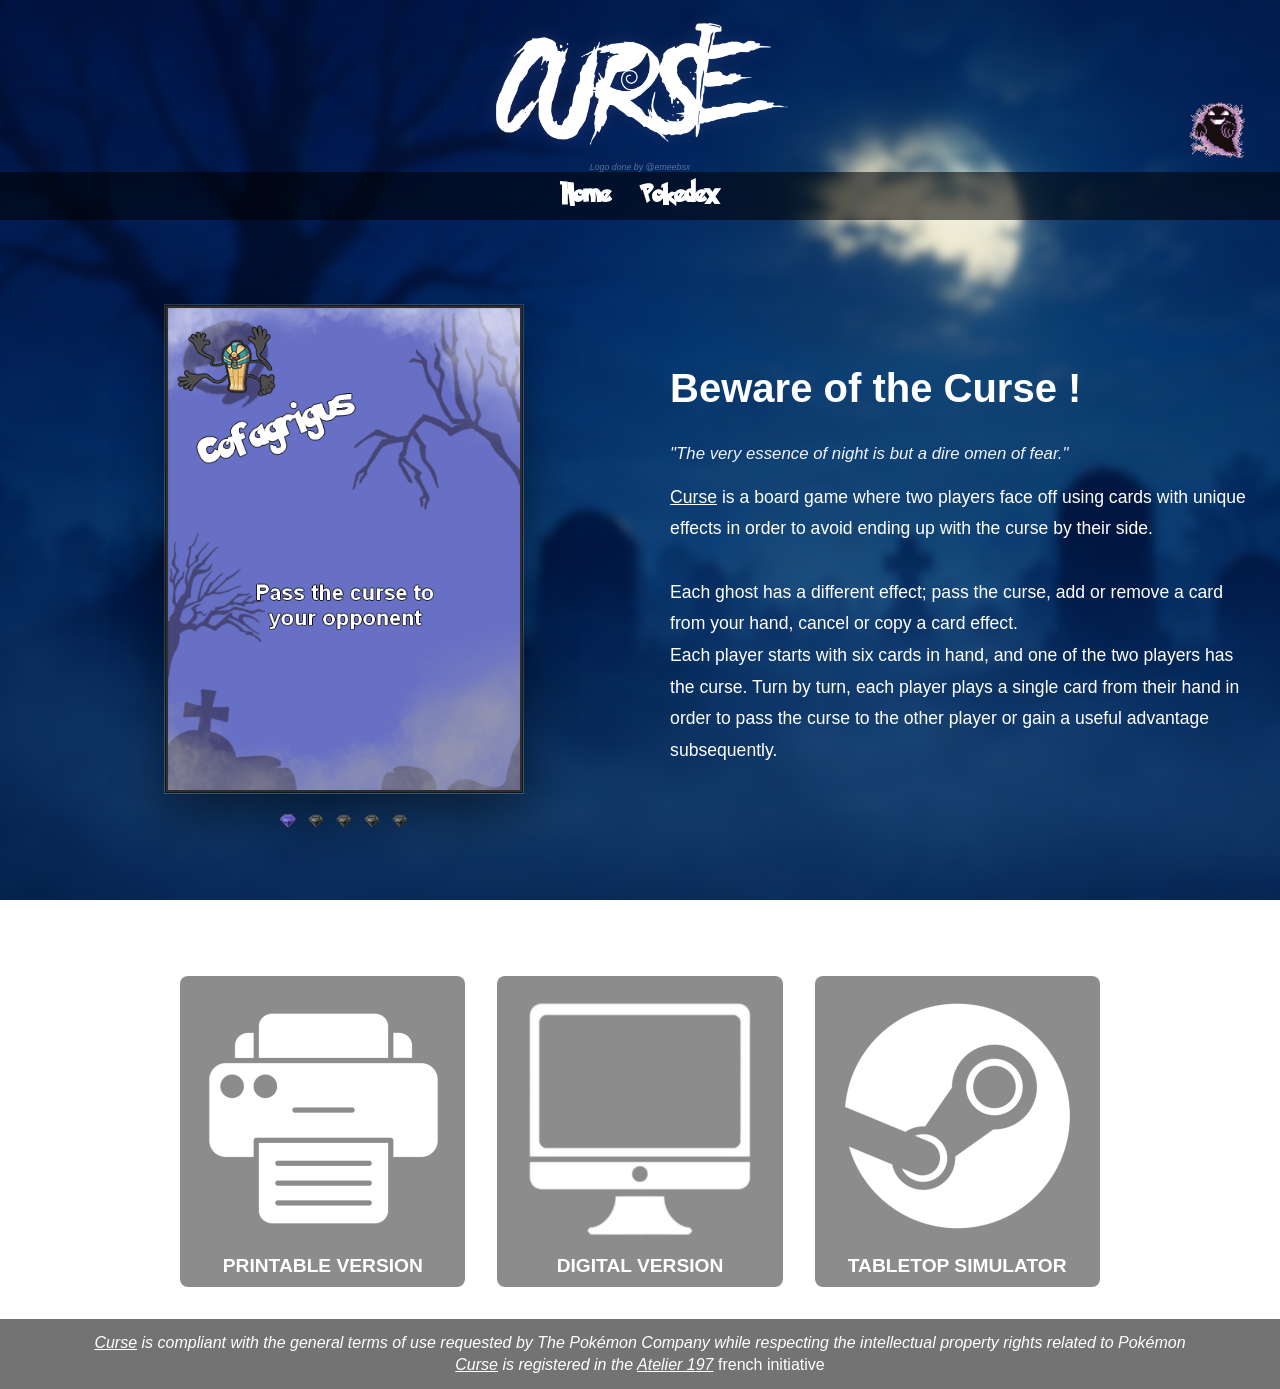
==== home.html @ bcde7ad6 "Changed website display" ====
<!DOCTYPE html>
<html lang="en">
<head>
    <meta charset="UTF-8">
    <meta name="viewport" content="width=device-width, initial-scale=1.0">
    <title>Curse</title>
    <link rel="stylesheet" href="./CSS/style.css">
    <link rel="stylesheet" href="./CSS/home.css">
    <link rel="icon" href="./Images/Icone.png">
</head>

<body>
    <header>
        <div class="header-top">
            <div class="logo">
                <div class="logo-container">
                    <img src="./Images/Logo.PNG" alt="Logo of Curse">
                    <p class="logo-credit">Logo done by <a href="https://www.instagram.com/emeebsx" target="_blank" rel="noopener noreferrer">@emeebsx</a></p>
                </div>
            </div>
            <a class="curse-link" href="https://palkiabraz.github.io/Malediction/accueil.html" target="_blank" rel="noopener noreferrer" title="Passer en français">
                    <img class="curse-placeholder" src="./Images/Langage.png" alt="Passer en français">
            </a>
        </div>
        <nav>
            <ul>
                <li><a href="home.html">Home</a></li>
                <li><a href="pokedex.html">Pokedex</a></li>
            </ul>
        </nav>
    </header>

    <main class="presentation">
        <div class="carousel" aria-label="Card carousel">
            <div class="slides">
                <img class="slide active" src="./Images/Cartes/Cofagrigus.png" alt="Cofagrigus">
                <img class="slide" src="./Images/Cartes/Runerigus.png" alt="Runerigus">
                <img class="slide" src="./Images/Cartes/Gengar.png" alt="Gengar">
                <img class="slide" src="./Images/Cartes/Spiritomb.png" alt="Spiritomb">
                <img class="slide" src="./Images/Cartes/Mimikyu.png" alt="Mimikyu">
            </div>
            <div class="carousel-dots" aria-label="Choix de carte">
                <span class="dot active" aria-label="Carte 1"></span>
                <span class="dot" aria-label="Carte 2"></span>
                <span class="dot" aria-label="Carte 3"></span>
                <span class="dot" aria-label="Carte 4"></span>
                <span class="dot" aria-label="Carte 5"></span>
            </div>
        </div>

        <div class="presentation-content">
            <h1>Beware of the Curse !</h1>
            <p class="quote">"The very essence of night is but a dire omen of fear."</p>
            <br>
            <p class="lead">
                <u>Curse</u> is a board game where two players face off using cards with unique effects in order to avoid ending up with the curse by their side.
                <br>
                <br>
                Each ghost has a different effect; pass the curse, add or remove a card from your hand, cancel or copy a card effect.
                <br>
                Each player starts with six cards in hand, and one of the two players has the curse. Turn by turn, each player plays a single card from their hand in order to pass the curse to the other player or gain a useful advantage subsequently.</p>
        </div>
    </main>

	<p class="buttons-intro">
		<u>Curse</u> is available for free in <b>printable</b> version and <b>digital</b> version on the Steam Workshop of <u>Tabletop Simulator</u>.
	</p>

	<div class="buttons-container">
		<button class="button-printable">
			<a href="./Fichiers/Curse.zip" download class="button-printable">
				<img src="./Images/Imprimable.png" alt="Download the printable version">
				<span class="button-text"><b>PRINTABLE VERSION</b></span>
			</a>
		</button>
		<button class="button-workshop">
			<a href="https://steamcommunity.com/sharedfiles/filedetails/?id=3644299855" target="_blank"
				rel="noopener noreferrer" class="button-workshop">
				<img src="./Images/Numerique.png" alt="Download the digital version">
				<span class="button-text"><b>DIGITAL VERSION</b></span>
			</a>
		</button>
		<div class="button-with-price">
			<button class="button-steam">
				<a href="https://store.steampowered.com/app/286160/Tabletop_Simulator/" target="_blank"
					rel="noopener noreferrer" class="button-steam">
					<img src="./Images/Steam.png" alt="Buy Tabletop Simulator">
					<span class="button-text"><b>TABLETOP SIMULATOR</b></span>
				</a>
			</button>
			<p id="ttprice"></p>
		</div>
	</div>
    <footer>
		<div class="footer">
			<p><i><u>Curse</u> is compliant with the general terms of use requested by The Pokémon Company while respecting the intellectual property rights related to Pokémon</i></p>
			<p><i><u>Curse</u> is registered in the <u><a href="https://atelier197.carrd.co/" target="_blank" rel="noopener noreferrer">Atelier 197</a></i></u> french initiative</p>
		</div>
	</footer>
    <script src="./JS/slide.js"></script></body>
</html>
---- CSS/style.css ----
@font-face {
    font-family: 'Pokemon Solid';
    src: url('../Fichiers/Pokemon Solid.ttf') format('truetype');
}

* {
    margin: 0;
    padding: 0;
    box-sizing: border-box;
}

body {
    display: flex;
    flex-direction: column;
    min-height: 100vh;
    font-family: Arial;
    background: url('../Images/Fond.png') no-repeat center center fixed;
    background-size: cover;
    color: #ffffff;
}

header {
    position: relative;
    padding: 20px 0 14px;
}

.header-top {
    position: relative;
    display: flex;
    justify-content: center;
    align-items: center;
    min-height: 135px;
    padding: 0 24px;
}

.logo {
    display: flex;
    align-items: center;
}

.logo-container {
    display: flex;
    flex-direction: column;
    align-items: center;
}

.logo img {
    width: 300px;
    height: auto;
    display: block;
    filter: drop-shadow(0 0 8px rgba(69, 69, 119, 0.35));
}

.curse-link {
    position: absolute;
    right: 10px;
    bottom: 10px;
    text-decoration: none;
}

.curse-placeholder {
    display: block;
    width: 108px;
    height: 64px;
    object-fit: contain;
    transition: transform 0.2s ease;
}

.curse-link:hover .curse-placeholder {
    transform: scale(1.06);
}

.logo-credit {
    font-size: 0.55rem;
    font-style: italic;
    color: rgba(255, 255, 255, 0.35);
    margin-top: 15px;
    font-family: Arial;
}

.logo-credit a {
    color: rgba(255, 255, 255, 0.35);
    text-decoration: none;
    transition: font-weight 0.2s ease;
}

.logo-credit a:hover {
    font-weight: bold;
    color: rgba(255, 255, 255, 0.75);
}

nav {
    display: flex;
    justify-content: center;
    align-items: center;
    width: 100%;
    background-color: rgba(0, 0, 0, 0.55);
    padding: 0.5rem 0.5rem;
    overflow-x: visible;
}

nav ul {
    display: flex;
    justify-content: center;
    align-items: center;
    height: 2rem;
    list-style: none;
    gap: 30px;
}

nav a {
    position: relative;
    display: inline-flex;
    align-items: center;
    color: #ffffff;
    text-decoration: none;
    font-size: 20px;
    font-weight: 600;
    font-family: 'Pokemon Solid';
    line-height: 1;
    transition: color 0.2s ease;
}

nav a::before {
    content: none;
}

nav a:hover {
    color: #ffffff;
    transform: scale(1.15);
    transition: transform 0.2s ease;
}

nav a:hover::before {
    content: none;
}

main {
    flex: 1;
}

.footer {
    width: 100%;
    background-color: rgba(0, 0, 0, 0.55);
    padding: 0.8rem 0;
    text-align: center;
    color: #fff;
    font-size: 1rem;
    line-height: 1.4;
    margin-top: auto;
}

.footer a, .footer a:visited {
    color: #fff;
    text-decoration: none;
    font-size: 1rem;
}

.footer a:hover, .footer a:focus {
    color: #fff;
    font-weight: 700;
    font-size: 1rem;
}

@media (max-width: 820px) {
    header {
        padding: 20px 0 24px;
    }

    .header-top {
        padding: 0 20px;
    }

    nav {
        width: 100%;
    }

}

@media (max-width: 480px) {
    .header-top {
        min-height: 120px;
    }

    .logo img {
        width: 180px;
    }

    .curse-placeholder {
        width: 76px;
        height: 48px;
    }

    nav ul {
        gap: 18px;
    }
}
---- CSS/home.css ----
.presentation {
    max-width: 1320px;
    margin: 70px auto 30px;
    padding: 0 18px;
    display: grid;
    grid-template-columns: 1.1fr 1fr;
    align-items: center;
    gap: 1px;
}

.carousel {
    position: relative;
    width: 100%;
    max-width: 360px;
    margin: 0 auto;
}

.slides {
    position: relative;
    width: 100%;
    aspect-ratio: 455 / 620;
    border-radius: 0;
    overflow: hidden;
    background: rgba(255, 255, 255, 0.04);
    box-shadow: 0 20px 45px rgba(0, 0, 0, 0.4);
    border: 1px solid rgba(255, 255, 255, 0.12);
    cursor: pointer;
}

.slide {
    position: absolute;
    inset: 0;
    width: 100%;
    height: 100%;
    object-fit: contain;
    opacity: 0;
    transition: opacity 0.6s ease-in-out;
    background: rgba(19, 19, 19, 0.8);
}

.slide.active {
    opacity: 1;
}

.carousel-dots {
    display: flex;
    justify-content: center;
    gap: 10px;
    margin-top: 18px;
}

.dot {
    width: 18px;
    height: 18px;
    background-image: url('../Images/Inactif.png');
    background-size: contain;
    background-repeat: no-repeat;
    background-position: center;
    cursor: pointer;
    transition: transform 0.3s ease, filter 0.3s ease;
    display: inline-block;
}

.dot.active {
    background-image: url('../Images/Actif.png');
    transform: scale(1.1);
    filter: none;
}

.presentation-content {
    display: flex;
    flex-direction: column;
    justify-content: center;
}

.presentation-content h1 {
    font-size: clamp(2rem, 3vw, 3.5rem);
    line-height: 1;
    margin-bottom: 20px;
    font-size: 2.5rem;
    color: #ffffff;
    font-family: Arial;
}

.lead {
    color: #ffffff;
    font-size: 1.1rem;
    line-height: 1.8;
    max-width: 720px;
}

.quote {
    margin-top: 16px;
    color: #f3f3ff;
    font-style: italic;
    font-size: 1.05rem;
    max-width: 720px;
}

.buttons-intro {
    max-width: 1200px;
    margin: 35px auto 18px;
    padding: 0 18px;
    text-align: center;
    color: #ffffff;
    font-size: 1.05rem;
    line-height: 1.8;
}

.buttons-container {
    display: flex; 
    justify-content: center; 
    align-items: center; 
    gap: 2rem; 
    margin: 2rem 0; 
}

.buttons-container button {
    display: inline-flex;
    flex-direction: column; 
    align-items: center;
    justify-content: center;
    gap: 0.5rem;
    border: none;
    background: none;
    cursor: pointer;
}

.buttons-container a img {
    width: auto;
    height: 256px;
    margin: 5px;
}

.buttons-container a:hover img {
    transform: scale(1.1);
    transition: transform 0.3s;
}

.buttons-container .button-text {
    font-size: 1rem;
    color: #fff;
    text-align: center;
}

.button-printable, .button-workshop, .button-steam {
    display: inline-flex;
    flex-direction: column;
    align-items: center;
    justify-content: center;
    gap: 0.25rem;
    width: auto;
    height: auto;
    border-radius: 8px;
    transition: background-color 0.3s;
    cursor: pointer;
    flex: 0 0 auto;
}

button.button-printable, button.button-workshop, button.button-steam {
    background-color: transparent;
    border: none;
}

.button-printable a, .button-workshop a, .button-steam a {
    text-decoration: none;
    padding: 0.6rem;
    background-color: rgba(0, 0, 0, 0.45);
}

.button-printable .button-text, .button-workshop .button-text, .button-steam .button-text {
    color: #fff;
    font-family: Arial;
    font-size: 1.2rem;
    text-align: center;
    margin: 0;
}

.button-with-price {
    position: relative;
    display: inline-block;
}

@media (max-width: 820px) {
    .presentation {
        grid-template-columns: 1fr;
        margin-top: 40px;
        gap: 30px;
    }

    .buttons-container {
        grid-template-columns: 1fr;
        padding: 0 20px 30px;
    }

    .buttons-container > * {
        max-width: 500px;
        width: 100%;
        margin: 0 auto;
    }

    .slides {
        aspect-ratio: 455 / 620;
    }

    .presentation-content {
        text-align: center;
        align-items: center;
    }

    .lead {
        max-width: 100%;
    }
}

@media (max-width: 480px) {
    .slides {
        aspect-ratio: 455 / 620;
    }
}
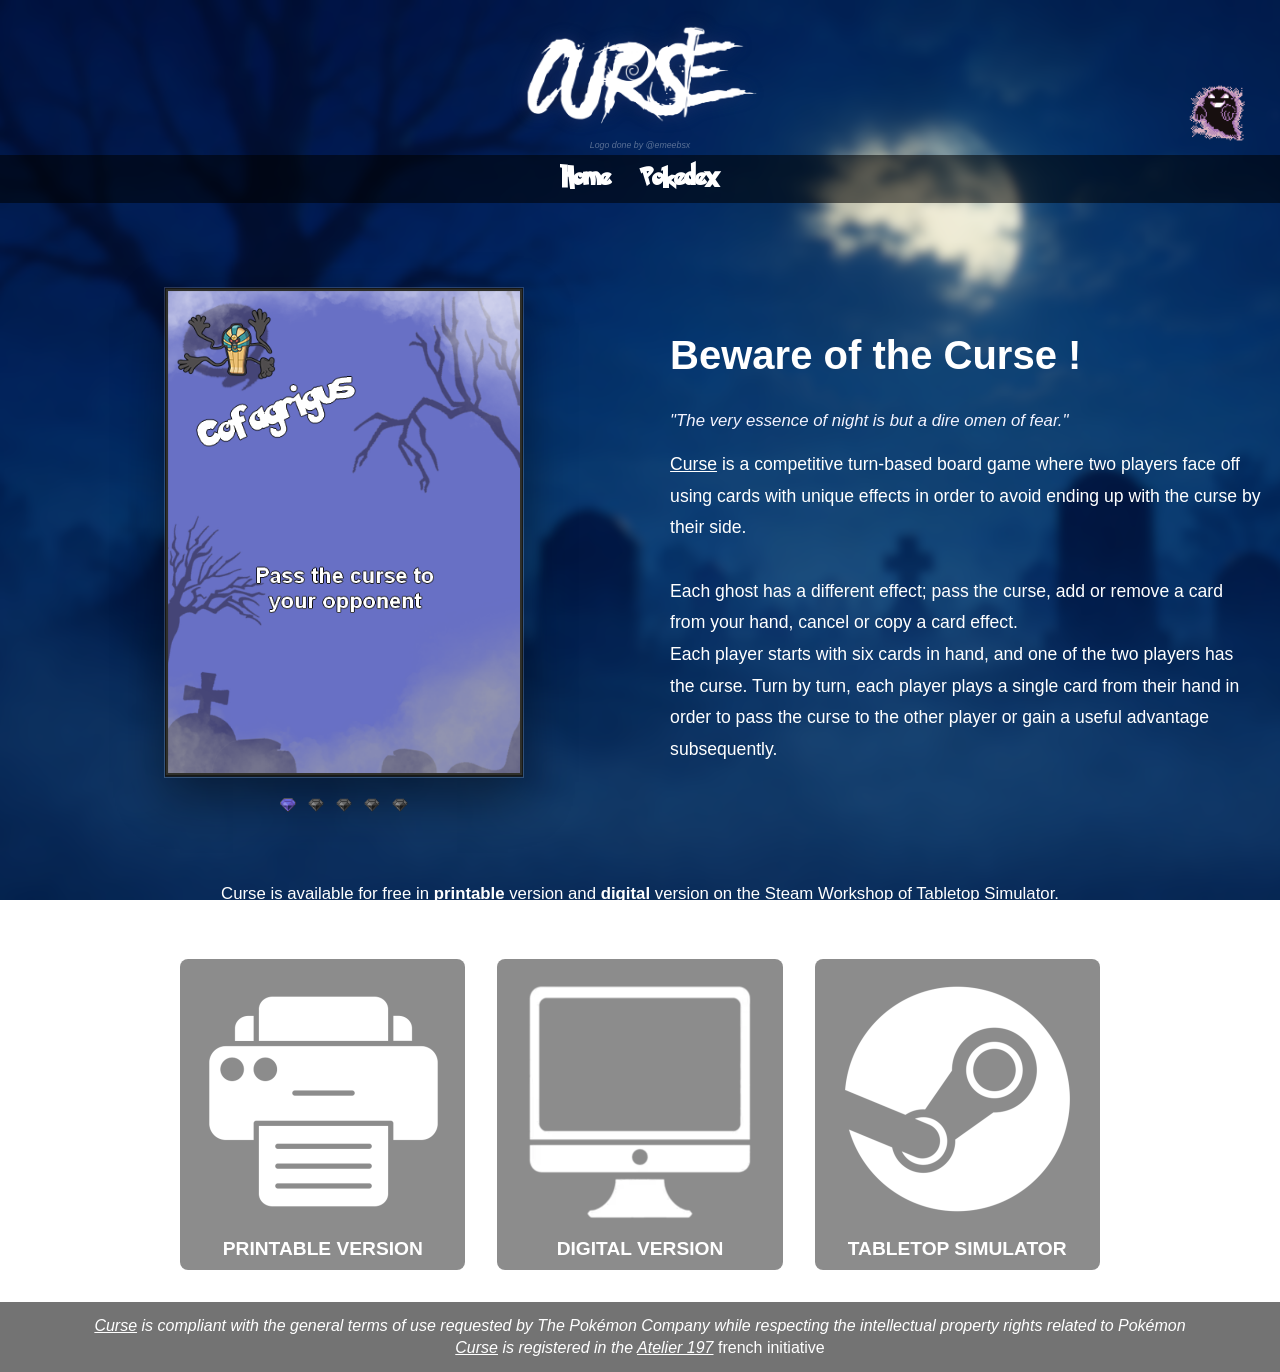
==== commit ed3e23cb: "Added workshop link. Modified game description" ====
--- a/home.html
+++ b/home.html
@@ -53,7 +53,7 @@
             <p class="quote">"The very essence of night is but a dire omen of fear."</p>
             <br>
             <p class="lead">
-                <u>Curse</u> is a board game where two players face off using cards with unique effects in order to avoid ending up with the curse by their side.
+                <u>Curse</u> is a competitive turn-based board game where two players face off using cards with unique effects in order to avoid ending up with the curse by their side.
                 <br>
                 <br>
                 Each ghost has a different effect; pass the curse, add or remove a card from your hand, cancel or copy a card effect.
@@ -74,7 +74,7 @@
 			</a>
 		</button>
 		<button class="button-workshop">
-			<a href="https://steamcommunity.com/sharedfiles/filedetails/?id=3644299855" target="_blank"
+			<a href="https://steamcommunity.com/sharedfiles/filedetails/?id=3794629294" target="_blank"
 				rel="noopener noreferrer" class="button-workshop">
 				<img src="./Images/Numerique.png" alt="Download the digital version">
 				<span class="button-text"><b>DIGITAL VERSION</b></span>
--- a/CSS/style.css
+++ b/CSS/style.css
@@ -45,7 +45,7 @@
 }
 
 .logo img {
-    width: 300px;
+    width: 235px;
     height: auto;
     display: block;
     filter: drop-shadow(0 0 8px rgba(69, 69, 119, 0.35));
@@ -162,33 +162,18 @@
     font-size: 1rem;
 }
 
-@media (max-width: 820px) {
-    header {
-        padding: 20px 0 24px;
-    }
-
-    .header-top {
-        padding: 0 20px;
-    }
-
-    nav {
-        width: 100%;
-    }
-
-}
-
-@media (max-width: 480px) {
+@media (max-width: 600px) {
     .header-top {
         min-height: 120px;
     }
 
     .logo img {
-        width: 180px;
+        width: 250px;
     }
 
     .curse-placeholder {
-        width: 76px;
-        height: 48px;
+        width: auto;
+        height: 64px;
     }
 
     nav ul {
--- a/CSS/home.css
+++ b/CSS/home.css
@@ -181,39 +181,59 @@
     display: inline-block;
 }
 
-@media (max-width: 820px) {
+@media (max-width: 600px) {
+    .buttons-container {
+        flex-direction: row;
+        flex-wrap: wrap; 
+        gap: 1rem;
+        justify-content: center;
+        align-items: flex-start;
+    }
+
+    .buttons-container > * {
+        flex: 0 0 34%;
+        max-width: 360px;
+        display: flex;
+        justify-content: center;
+        margin: 0;
+    }
+
+    .buttons-container a {
+        display: inline-flex;
+        justify-content: center;
+        width: 100%;
+    }
+
+    .buttons-container a img {
+        height: auto;
+        max-width: 120px;
+        margin: 0 0 0.25rem 0; 
+    }
+
+    .buttons-container .button-text, .button-printable .button-text, .button-workshop .button-text, .button-steam .button-text {
+        font-size: 0.95rem;
+    }
+
+    .button-printable a, .button-workshop a, .button-steam a {
+        padding: 0.4rem;
+        background-color: rgba(0, 0, 0, 0.45);
+    }
+
     .presentation {
         grid-template-columns: 1fr;
         margin-top: 40px;
         gap: 30px;
     }
 
-    .buttons-container {
-        grid-template-columns: 1fr;
-        padding: 0 20px 30px;
-    }
-
-    .buttons-container > * {
-        max-width: 500px;
-        width: 100%;
-        margin: 0 auto;
-    }
-
-    .slides {
-        aspect-ratio: 455 / 620;
-    }
-
     .presentation-content {
         text-align: center;
         align-items: center;
     }
 
-    .lead {
-        max-width: 100%;
-    }
-}
-
-@media (max-width: 480px) {
+    .presentation-content h1 {
+        font-size: 2.3rem;
+    }
+
     .slides {
         aspect-ratio: 455 / 620;
     }
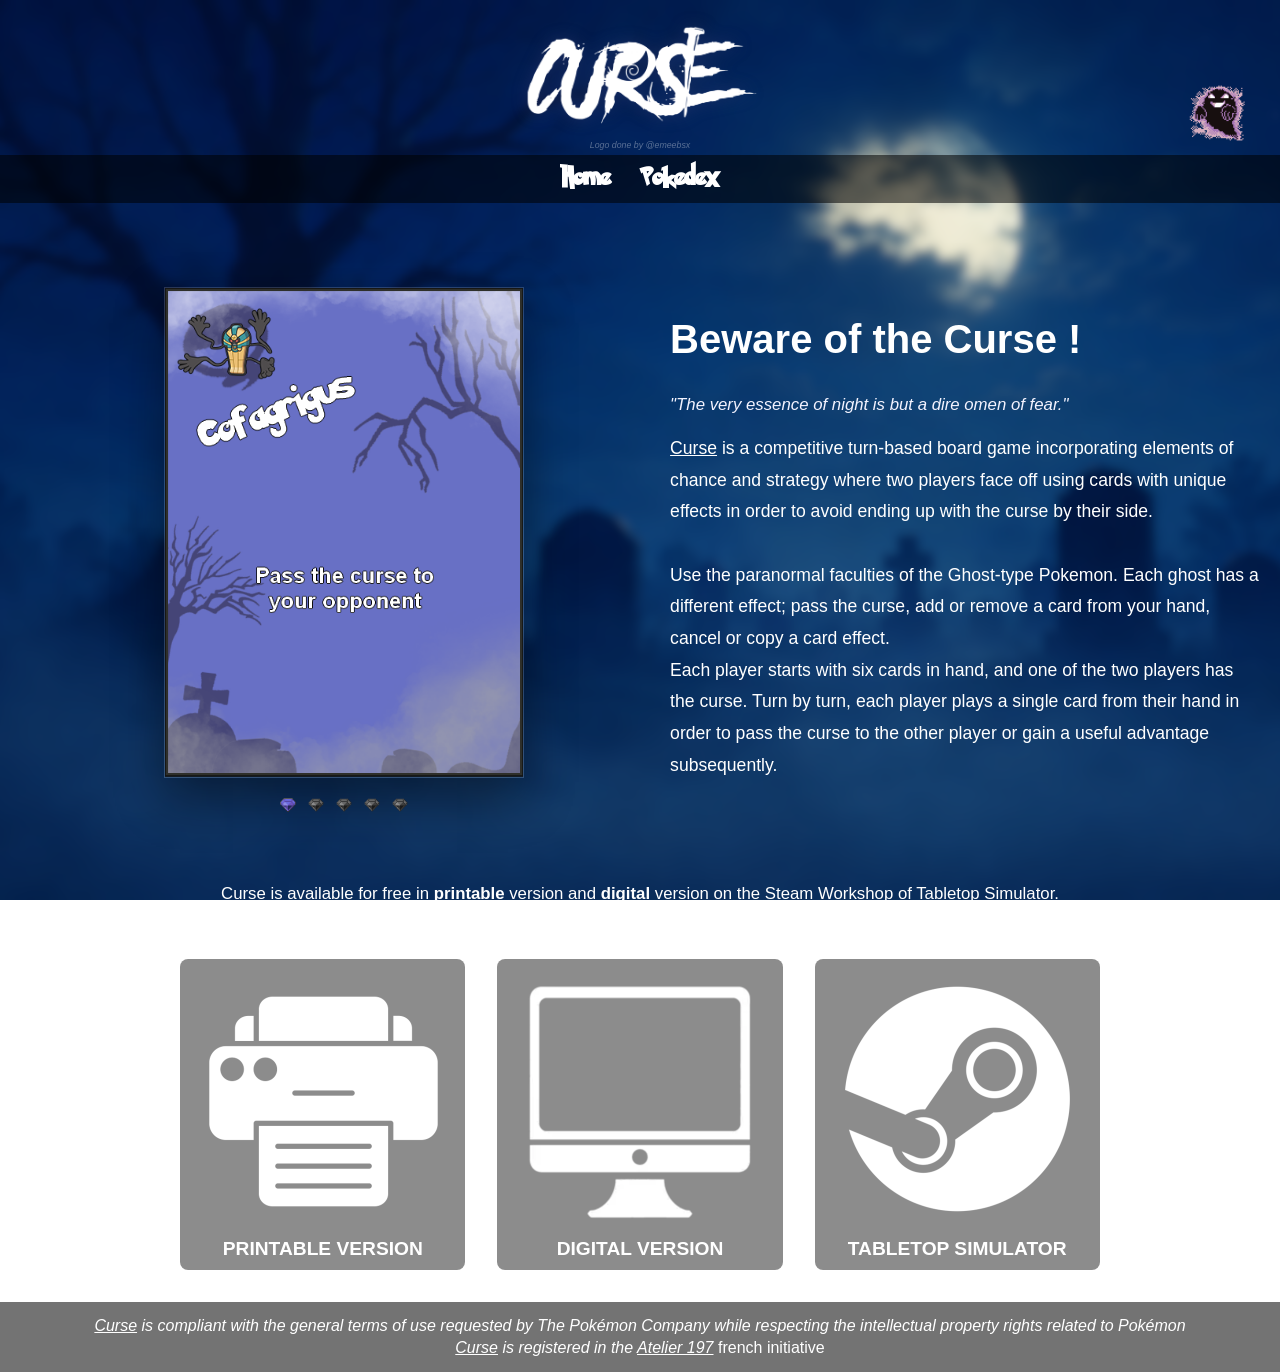
==== commit 205496e7: "Upgrade game description" ====
--- a/home.html
+++ b/home.html
@@ -53,10 +53,10 @@
             <p class="quote">"The very essence of night is but a dire omen of fear."</p>
             <br>
             <p class="lead">
-                <u>Curse</u> is a competitive turn-based board game where two players face off using cards with unique effects in order to avoid ending up with the curse by their side.
+                <u>Curse</u> is a competitive turn-based board game incorporating elements of chance and strategy where two players face off using cards with unique effects in order to avoid ending up with the curse by their side.
                 <br>
                 <br>
-                Each ghost has a different effect; pass the curse, add or remove a card from your hand, cancel or copy a card effect.
+                Use the paranormal faculties of the Ghost-type Pokemon. Each ghost has a different effect; pass the curse, add or remove a card from your hand, cancel or copy a card effect.
                 <br>
                 Each player starts with six cards in hand, and one of the two players has the curse. Turn by turn, each player plays a single card from their hand in order to pass the curse to the other player or gain a useful advantage subsequently.</p>
         </div>
